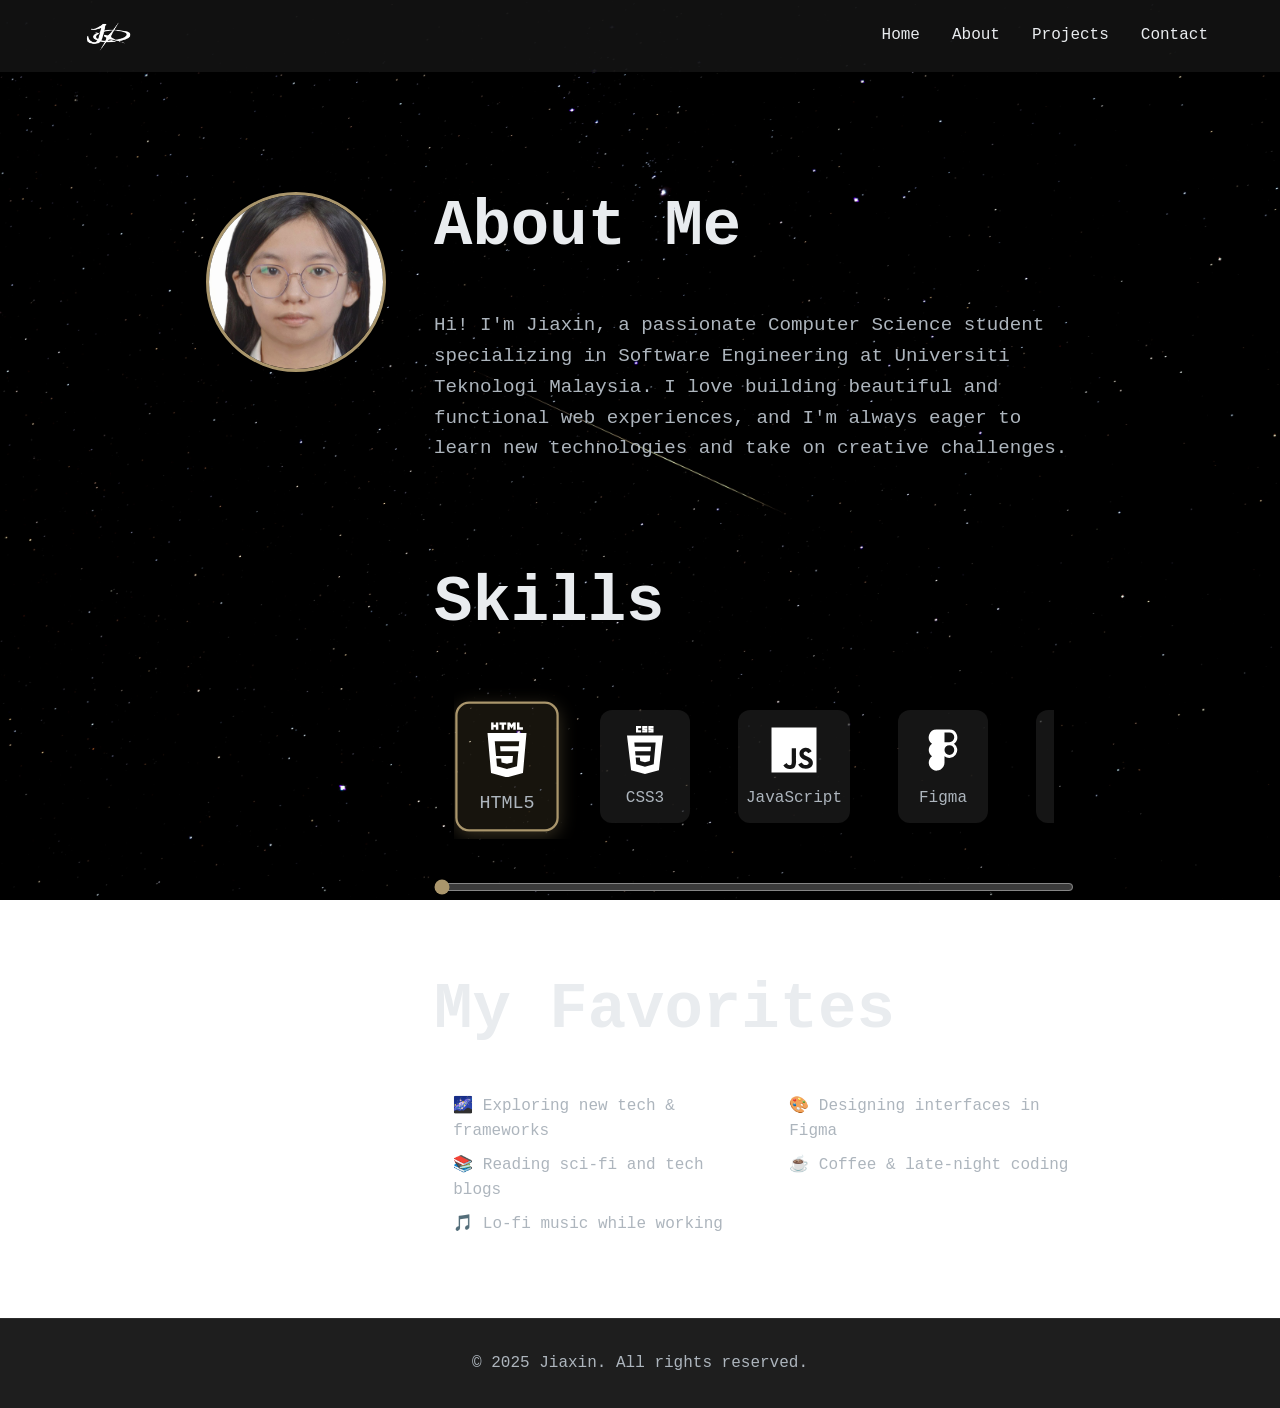
==== about.html @ 0b71a92a "first commit" ====
<!DOCTYPE html>
<html lang="en">
<head>
    <meta charset="UTF-8">
    <meta name="viewport" content="width=device-width, initial-scale=1.0">
    <title>About Me | Portfolio</title>
    <link rel="stylesheet" href="styles.css">
</head>
<body>
    <header class="header">
        <nav class="nav">
            <div class="logo">
                <a href="index.html#home">
                    <img src="images/logo.PNG" alt="Logo" class="logo-img">
                </a>
            </div>
            <button class="mobile-menu-toggle" aria-label="Toggle menu">
                <span></span>
                <span></span>
                <span></span>
            </button>
            <ul class="nav-links">
                <li><a href="index.html#home">Home</a></li>
                <li><a href="about.html" class="active">About</a></li>
                <li><a href="project.html">Projects</a></li>
                <li><a href="index.html#contact">Contact</a></li>
            </ul>
        </nav>
    </header>
    <main>
        <section class="about-section section fade-in">
            <div class="container about-container">
                <div class="about-profile">
                    <img src="images/profile.png" alt="Profile Picture" class="about-profile-img">
                </div>
                <div class="about-info">
                    <h2>About Me</h2>
                    <p class="about-intro">
                        Hi! I'm Jiaxin, a passionate Computer Science student specializing in Software Engineering at Universiti Teknologi Malaysia. I love building beautiful and functional web experiences, and I'm always eager to learn new technologies and take on creative challenges.
                    </p>
                    <h2>Skills</h2>
                    <div class="about-skills-scroll">
                        <div class="skill-item" id="skill-html"><img src="images/skill-logos/html5-01-svgrepo-com.svg" alt="HTML5"><span>HTML5</span></div>
                        <div class="skill-item" id="skill-css"><img src="images/skill-logos/css-fill-svgrepo-com.svg" alt="CSS3"><span>CSS3</span></div>
                        <div class="skill-item" id="skill-js"><img src="images/skill-logos/javascript-svgrepo-com.svg" alt="JavaScript"><span>JavaScript</span></div>
                        <div class="skill-item" id="skill-figma"><img src="images/skill-logos/figma-logo-fill-svgrepo-com.svg" alt="Figma"><span>Figma</span></div>
                        <div class="skill-item" id="skill-vue"><img src="images/skill-logos/logo-vue-svgrepo-com.svg" alt="Vue"><span>Vue</span></div>
                        <div class="skill-item" id="skill-cpp"><img src="images/skill-logos/c-plus-plus-svgrepo-com.svg" alt="c++"><span>C++</span></div>
                        <div class="skill-item" id="skill-java"><img src="images/skill-logos/java-svgrepo-com.svg" alt="Java"><span>Java</span></div>
                        <div class="skill-item" id="skill-python"><img src="images/skill-logos/python-127-svgrepo-com.svg" alt="Python"><span>Python</span></div>
                        <div class="skill-item" id="skill-mysql"><img src="images/skill-logos/mysql-svgrepo-com.svg" alt="MySQL"><span>MySQL</span></div>
                    </div>
                    <input type="range" min="0" max="8" value="0" class="skills-scroll-range" aria-label="Scroll skills">
                    <h2>My Favorites</h2>
                    <ul class="about-favorites">
                        <li>🌌 Exploring new tech &amp; frameworks</li>
                        <li>🎨 Designing interfaces in Figma</li>
                        <li>📚 Reading sci-fi and tech blogs</li>
                        <li>☕ Coffee &amp; late-night coding</li>
                        <li>🎵 Lo-fi music while working</li>
                    </ul>
                </div>
            </div>
        </section>
    </main>
    <footer class="footer">
        <div class="container">
            <p>&copy; 2025 Jiaxin. All rights reserved.</p>
        </div>
    </footer>
    <script src="script.js"></script>
    <script>
    
    const skills = document.querySelectorAll('.about-skills-scroll .skill-item');
    const skillsScroll = document.querySelector('.about-skills-scroll');
    const range = document.querySelector('.skills-scroll-range');

    function setActiveSkill(idx) {
        skills.forEach((item, i) => {
            item.classList.toggle('active', i === idx);
        });
        skills[idx].scrollIntoView({behavior: 'smooth', inline: 'center', block: 'nearest'});
        if (range && Number(range.value) !== idx) {
            range.value = idx;
        }
    }

    if (range && skills.length) {
        range.addEventListener('input', e => {
            setActiveSkill(Number(range.value));
        });
        setActiveSkill(Number(range.value));
        skills.forEach((item, i) => {
            item.addEventListener('click', () => {
                setActiveSkill(i);
            });
        });
    }
    </script>
</body>
</html>
---- styles.css ----
* {
    margin: 0;
    padding: 0;
    box-sizing: border-box;
    transition: background-color var(--transition-speed) ease,
                color var(--transition-speed) ease,
                border-color var(--transition-speed) ease,
                box-shadow var(--transition-speed) ease;
}

html {
    scroll-behavior: smooth;
}

body {
    font-family: 'Roboto Mono', monospace;
    line-height: 1.6;
    color: var(--text-color);
    background-image: url('images/background.jpg');
    background-size: cover; 
    background-repeat: no-repeat;
    background-attachment: fixed;
    background-position: center center;
    cursor: url('data:image/svg+xml;utf8,<svg xmlns="http://www.w3.org/2000/svg" width="48" height="48"><circle cx="24" cy="24" r="16" fill="white"/><filter id="shadow"><feDropShadow dx="0" dy="2" stdDeviation="2" flood-color="black" flood-opacity="0.5"/></filter></svg>') 24 24, auto;
}

:root {
    --primary-color: #aa966c;
    --text-color: #e9ecef;
    --text-color-secondary: #adb5bd;
    --background-color: #121212;
    --surface-color: #1e1e1e;
    --border-color: #2d2d2d;
    --hover-color: #2d2d2d;
    --card-background: #1e1e1e;
    --header-background: rgba(18, 18, 18, 0.95);
    --shadow-color: rgba(0, 0, 0, 0.3);
    
    --spacing-xs: 0.5rem;
    --spacing-sm: 1rem;
    --spacing-md: 2rem;
    --spacing-lg: 3rem;
    --transition-speed: 0.3s;
}

/* Header styles */
.header {
    position: fixed;
    top: 0;
    left: 0;
    width: 100%;
    background: var(--header-background);
    box-shadow: 0 2px 10px var(--shadow-color);
    z-index: 1000;
}

.nav {
    display: flex;
    justify-content: space-between;
    align-items: center;
    padding: var(--spacing-sm) var(--spacing-md);
    max-width: 1200px;
    margin: 0 auto;
}

.logo {
    display: flex;
    align-items: center;
}

.logo a {
    text-decoration: none;
    display: flex;
    align-items: center;
}

.logo-img {
    height: 40px;
    width: auto;
    object-fit: contain;
}

.nav-links {
    display: flex;
    align-items: center;
    gap: var(--spacing-md);
    list-style: none;
}

.nav-links a {
    color: var(--text-color);
    font-weight: 500;
    text-decoration: none;
    transition: color var(--transition-speed) ease;
    position: relative;
    padding: var(--spacing-xs) 0;
}

.nav-links a::after {
    content: '';
    position: absolute;
    bottom: 0;
    left: 0;
    width: 0;
    height: 2px;
    background-color: var(--primary-color);
    transition: width var(--transition-speed) ease;
}

.nav-links a:hover::after,
.nav-links a.active::after {
    width: 100%;
}

.nav-links a:hover,
.nav-links a.active {
    color: var(--primary-color);
}

.mobile-menu-toggle {
    display: none;
    background: none;
    border: none;
    cursor: pointer;
    padding: var(--spacing-xs);
}

.mobile-menu-toggle span {
    display: block;
    width: 25px;
    height: 3px;
    background-color: var(--text-color);
    margin: 5px 0;
    transition: all var(--transition-speed) ease;
}

.section {
    min-height: 100vh;
    padding: 6rem 2rem 2rem;
    display: flex;
    align-items: center;
    justify-content: center;
}

.container {
    max-width: 1200px;
    margin: 0 auto;
    width: 100%;
}

h1, h2, h3, h4, h5, h6 {
    color: var(--text-color);
}

p {
    color: var(--text-color-secondary);
    font-size: 1.5rem;
}

h1 {
    font-size: 5rem;
    margin-bottom: 1rem;
}

h2 {
    font-size: 4rem;
    margin-bottom: 2rem;
}

.subtitle {
    color: var(--text-color-secondary);
    font-size: 1.5rem;
}

/* ------------Projects section------------ */
.projects-grid {
    display: grid;
    grid-template-columns: repeat(auto-fit, minmax(300px, 1fr));
    gap: var(--spacing-md); 
    margin-top: var(--spacing-md);
}

.project-item {
    border-radius: 10px; 
    overflow: hidden;
    display: flex;
    flex-direction: column; 
    transition: transform 0.3s ease;
}

.project-item:hover {
    transform: none;
}

.project-link {
    text-decoration: none;
    color: inherit;
    display: flex;
    flex-direction: column;
    height: 100%; 
    transition: transform 0.3s ease, box-shadow 0.3s ease; 
    border-radius: 10px; 
}

.project-link:hover {
     transform: translateY(-5px);
     box-shadow: 0 8px 16px var(--shadow-color);
}


.project-image-card {
    width: 100%;
    height: 200px; 
    overflow: hidden;
    border-radius: 10px;
    background-color: var(--surface-color);
    box-shadow: 0 4px 6px var(--shadow-color);
    flex-shrink: 0; 
    position: relative;
    border: 1px solid var(--primary-color);
}

.project-image-card img {
    display: block;
    width: 100%;
    height: 100%;
    object-fit: cover; 
    transition: transform 0.3s ease, filter 0.3s ease;
}

.project-image-card::after {
    content: '';
    position: absolute;
    top: 0;
    left: 0;
    right: 0;
    bottom: 0;
    background-image: url('images/next.PNG'); 
    filter: brightness(0.8);
    background-size: 60px auto; 
    background-repeat: no-repeat;
    background-position: center center;
    background-color: rgba(0, 0, 0, 0.5); 
    opacity: 0;
    transition: opacity 0.3s ease; 
    pointer-events: none;
}


.project-link:hover .project-image-card img {
    transform: scale(1.05);
    filter: blur(5px); 
}

.project-link:hover .project-image-card::after {
    opacity: 1;
}

.project-text-content {
    flex-grow: 1; 
    display: flex;
    flex-direction: column;
    align-items: flex-start; 
}

.project-title {
    font-size: 1.2rem;
    margin-top: 0.5rem;
    margin-bottom: 0.5rem;
    color: var(--text-color); 
}

.project-tags {
    display: flex;
    flex-wrap: wrap;
    gap: 0.5rem;
    margin-top: auto; 
}

.project-tag {
    color: var(--text-color-secondary);
    padding: 0 0.6rem 0 0;
    font-size: 0.9rem;
}

/* ------------Contact section------------ */
.contact-content {
    text-align: center;
}

.contact-button {
    display: inline-block;
    padding: 1rem 2rem;
    background: var(--primary-color);
    color: var(--text-color);
    text-decoration: none;
    border-radius: 5px;
    margin-top: 1rem;
    transition: background 0.3s ease;
}

.contact-button:hover {
    background: var(--hover-color);
    border: 1px solid var(--primary-color);
}

/* ------------Footer section------------ */
.footer {
    background: var(--surface-color);
    color: var(--text-color-secondary);
    padding: 2rem;
    text-align: center;
    border-top: 1px solid var(--border-color);
}

.footer p {
    font-size: 1rem;
}

.fade-in {
    opacity: 0;
    transform: translateY(20px);
    transition: opacity 0.6s ease, transform 0.6s ease;
}

.fade-in.visible {
    opacity: 1;
    transform: translateY(0);
}

.nav-links a:hover {
    color: var(--primary-color);
}

::-webkit-scrollbar {
    width: 10px;
}

::-webkit-scrollbar-track {
    background: var(--background-color);
}

::-webkit-scrollbar-thumb {
    background: var(--surface-color);
    border-radius: 5px;
}

::-webkit-scrollbar-thumb:hover {
    background: var(--border-color);
}

/* ------------Project Detail Page------------ */
.project-detail-page {
    padding-top: 80px; 
}

.project-detail-container {
    max-width: 1000px;
    margin: 8rem auto 4rem auto;
    padding: 0 2rem;
    opacity: 0; 
    transform: translateY(20px);
    transition: opacity 0.6s ease, transform 0.6s ease;
}

.project-detail-container.visible {
     opacity: 1;
    transform: translateY(0);
}

.project-detail-title {
    font-size: 3rem;
    margin-bottom: 2rem;
    color: var(--text-color);
    text-align: center;
}

.project-main-layout {
    display: flex;
    flex-direction: column; 
    gap: var(--spacing-lg); 
}

.project-left-column {
    flex: 1; 
    display: flex;
    flex-direction: column;
    gap: var(--spacing-md);
}

.project-right-column {
    flex: 1; 
    display: flex;
    justify-content: center;
    align-items: flex-start; 
}

.project-detail-meta {
    display: flex;
    flex-direction: column; 
    gap: var(--spacing-md);
    margin-bottom: 0; 
    color: var(--text-color-secondary);
}

.project-description {
    flex: 1; 
}

.project-details {
    flex: 1; 
}

.project-detail-description p {
    font-size: 1.1rem;
    line-height: 1.8;
    color: var(--text-color-secondary);
}

.project-detail-meta h3 {
    font-size: 1.5rem;
    margin-bottom: var(--spacing-sm);
    color: var(--primary-color);
}


.project-detail-image {
    width: 100%;
    max-width: 500px;
    height: auto; 
    object-fit: contain;
    border-radius: 8px;
    box-shadow: 0 4px 15px rgba(0, 0, 0, 0.2);
    margin-bottom: 0;
}

.project-detail-tags {
    display: flex;
    flex-wrap: wrap;
    gap: 0.5rem;
    margin-bottom: 1rem;
}

.project-detail-tags .project-tag {
     background-color: var(--surface-color);
    color: var(--text-color-secondary);
    padding: 0.4rem 0.8rem;
    border-radius: 4px;
    font-size: 1rem;
    border: 1px solid var(--border-color);
}

.project-detail-actions {
    display: flex;
    gap: 1rem;
    margin-top: 1rem; 
    justify-content: center;
}

.project-detail-button {
    display: inline-block;
    padding: 0.8rem 1.5rem;
    background-color: var(--primary-color);
    color: var(--background-color);
    text-decoration: none;
    border-radius: 5px;
    transition: background-color 0.3s ease, transform 0.2s ease;
    font-size: 1rem;
    text-align: center;
    min-width: 120px;
}

.project-detail-button:hover {
    transform: translateY(-2px);
}

.primary-button {
    background: var(--primary-color);
    color: var(--background-color);
    border: 1px solid var(--primary-color);
}

.primary-button:hover {
    background: var(--hover-color);
    border: 1px solid var(--primary-color);
}

.secondary-button {
    background: none;
    color: var(--primary-color);
    border: 1px solid var(--primary-color);
}

.secondary-button:hover {
    background: var(--primary-color);
    color: var(--background-color);
}


/*Desktop view*/
@media screen and (min-width: 769px) {
    .projects-grid {
        display: grid;
        grid-template-columns: repeat(2, 1fr);
        gap: var(--spacing-md);
        margin-top: var(--spacing-md);
    }
    .project-image-card {
        height: 350px;
    }

    .project-main-layout {
        flex-direction: row; 
        align-items: flex-start;
    }

    .project-left-column {
        flex: 1; 
        display: flex;
        flex-direction: column;
        gap: var(--spacing-md);
        padding-right: var(--spacing-lg);
        order: 1; 
    }

    .project-right-column {
        flex: 1; 
        display: flex;
        justify-content: center;
        align-items: flex-start;
         padding-left: var(--spacing-lg); 
         order: 2; 
    }

     .project-detail-meta {
        flex-direction: row;
        gap: var(--spacing-lg);
     }
}

.project-link {
    text-decoration: none;
    color: inherit;
    display: flex;
    flex-direction: column;
    height: 100%; 
}

.back-button {
     background-color: var(--surface-color);
     color: var(--text-color);
     border: 1px solid var(--text-color-secondary);
}


.see-all-projects-button {
    text-align: center;
    margin-top: var(--spacing-lg); 
}

.see-all-projects-button a {
    color: var(--text-color);
}

.btn {
    display: inline-block;
    padding: 1rem 2rem; 
    text-decoration: none; 
    border-radius: 5px;
    transition: background 0.3s ease, color 0.3s ease, border-color 0.3s ease, transform 0.2s ease; 
    font-weight: 500; 
    font-size: 1rem; 
    text-align: center;
    min-width: 120px; 
    cursor: pointer;
}

.primary-button {
    background: var(--primary-color);
    color: var(--background-color);
    border: 1px solid var(--primary-color);
}

.primary-button:hover {
    background: var(--hover-color);
    border-color: var(--primary-color);
    transform: translateY(-2px);
}

.secondary-button {
    background: var(--surface-color); 
    color: var(--text-color); 
    border: 1px solid var(--text-color-secondary);
}

.secondary-button:hover {
    background-color: var(--border-color); 
    color: var(--text-color); 
    border-color: var(--border-color);
    transform: translateY(-2px); 
}

.learn-more-link {
    color: var(--primary-color);
    text-decoration: none;
    font-size: 1.3rem;
    font-weight: 500;
    display: inline-block;
    margin-top: 1.5rem;
    transition: color 0.2s;
}
.learn-more-link:hover {
    text-decoration: none;
    color: #ddc183;
}

/* About Page Layout */
.about-container {
    display: flex;
    flex-direction: row;
    align-items: flex-start;
    gap: 3rem;
    max-width: 900px;
    margin: 0 auto;
    padding: 3rem 1rem;
}

.about-profile {
    flex: 0 0 180px;
    display: flex;
    justify-content: center;
    align-items: flex-start;
    padding-top: 3rem;
}

.about-profile-img {
    width: 180px;
    height: 180px;
    object-fit: cover;
    border-radius: 50%;
    box-shadow: 0 4px 16px rgba(0,0,0,0.2);
    border: 3px solid var(--primary-color);
}

.about-info {
    flex: 1;
    display: flex;
    flex-direction: column;
    gap: 2rem;
}

.about-intro {
    font-size: 1.2rem;
    color: var(--text-color-secondary);
    margin-bottom: 1.5rem;
}

.about-skills, .about-favorites {
    list-style: none;
    padding: 0;
    margin: 0;
    display: grid;
    grid-template-columns: 1fr 1fr;
    gap: 0.5rem 2rem;
}

.about-skills li, .about-favorites li {
    font-size: 1rem;
    color: var(--text-color-secondary);
    padding-left: 1.2em;
    position: relative;
}

.about-skills li::before {
    content: '•';
    color: var(--primary-color);
    position: absolute;
    left: 0;
}

.about-info h2 {
    margin: 2rem auto 0 0;
}


/* ------------About Page------------ */

.about-skills-scroll {
    display: flex;
    flex-direction: row;
    gap: 2rem;
    overflow-x: auto;
    padding: 1rem 0 0.5rem 0;
    scroll-behavior: smooth;
    scrollbar-width: none;
    -ms-overflow-style: none;
    max-width: 600px;
    margin: 0 auto;
    overflow-x: hidden;
    justify-content: flex-start;
}

@media screen and (max-width: 768px) {
    .about-skills-scroll {
        max-width: 100%;
        overflow-x: auto;
        margin: 0;
    }
}

.skill-item {
    display: flex;
    flex-direction: column;
    align-items: center;
    min-width: 90px;
    max-width: 120px;
    flex: 0 0 auto;
    background: rgba(30,30,30,0.7);
    border-radius: 12px;
    box-shadow: 0 2px 8px rgba(0,0,0,0.15);
    padding: 1rem 0.5rem 0.5rem 0.5rem;
    transition: transform 0.2s;
    margin: 0.5rem;
}
.skill-item img {
    width: 48px;
    height: 48px;
    object-fit: contain;
    margin-bottom: 0.5rem;
}
.skill-item span {
    color: var(--text-color-secondary);
    font-size: 1rem;
    margin-top: 0.2rem;
    text-align: center;
}
.skill-item:hover {
    transform: scale(1.08);
    background: rgba(221,193,131,0.12);
}

.skills-scroll-range {
    width: 100%;
    margin-top: 0.5rem;
    accent-color: var(--primary-color);
    background: none;
}

.about-skills-scroll::-webkit-scrollbar {
    height: 6px;
}
.about-skills-scroll::-webkit-scrollbar-thumb {
    background: var(--primary-color);
    border-radius: 3px;
}

.about-skills-scroll img {
    filter: invert();
}

.skill-item.active {
    transform: scale(1.15);
    border: 2px solid var(--primary-color);
    box-shadow: 0 4px 16px rgba(221,193,131,0.25);
    background: rgba(221,193,131,0.10);
    z-index: 1;
}

/* mobile view */
@media screen and (max-width: 768px) {
    .mobile-menu-toggle {
        display: block;
    }

    .nav-links {
        position: fixed;
        top: 70px;
        left: 0;
        width: 100%;
        background: var(--surface-color);
        flex-direction: column;
        padding: var(--spacing-md);
        gap: var(--spacing-md);
        transform: translateY(-100%);
        opacity: 0;
        visibility: hidden;
        transition: all var(--transition-speed) ease;
        box-shadow: 0 4px 6px var(--shadow-color);
    }

    .nav-links.active {
        transform: translateY(0);
        opacity: 1;
        visibility: visible;
    }

    .mobile-menu-toggle.active span:nth-child(1) {
        transform: rotate(45deg) translate(5px, 5px);
    }

    .mobile-menu-toggle.active span:nth-child(2) {
        opacity: 0;
    }

    .mobile-menu-toggle.active span:nth-child(3) {
        transform: rotate(-45deg) translate(7px, -6px);
    }

    .logo-img {
        height: 32px;
    }

    #home h1 {
        font-size: 2.5rem;
    }

    p {
        font-size: 1.2rem;
    }

    h2 {
        font-size: 2.5rem;
    }

    .project-detail-page {
        padding-top: 70px;
    }
    .project-detail-container {
        margin-top: 6rem;
        padding: 0 1rem;
    }

    .project-detail-title {
        font-size: 2rem;
    }

    .project-detail-meta {
         flex-direction: column; 
        gap: 1rem;
     }

     .project-detail-description p {
         font-size: 1rem;
     }

     .project-detail-image {
         max-height: 300px;
     }

     .project-main-layout {
         flex-direction: column;
         gap: var(--spacing-lg);
     }

     .project-left-column {
         order: 2;
         gap: var(--spacing-md);
     }

     .project-right-column {
         order: 1;
     }

     .project-detail-actions {
         flex-direction: row;
         gap: 0.8rem;
         justify-content: center;
         flex-wrap: wrap; 
     }

     .project-detail-button {
         padding: 0.6rem 1.2rem;
         font-size: 0.8rem;
         width: auto;
         flex-grow: 1;
         flex-basis: 120px;
         min-width: 100px;
     }
     .project-detail-actions .project-detail-button {
         width: 100%;
         min-width: auto;
     }

    .about-container {
        flex-direction: column;
        align-items: center;
        gap: 2rem;
        padding: 2rem 0.5rem;
    }
    .about-profile {
        justify-content: center;
        align-items: center;
        margin-bottom: 1rem;
    }
    .about-profile-img {
        width: 160px;
        height: 160px;
    }
    .about-info {
        width: 100%;
        gap: 1.2rem;
    }
    .about-skills, .about-favorites {
        grid-template-columns: 1fr;
        gap: 0.5rem 0;
    }

    .learn-more-link {
        font-size: 1rem;
    }

    .about-skills-scroll {
        gap: 1rem;
        padding: 0.5rem 0 0.2rem 0;
    }
    .skill-item {
        margin: 0.5rem;
        min-width: 70px;
        max-width: 90px;
        padding: 0.7rem 0.2rem 0.3rem 0.2rem;
    }
    .skill-item img {
        width: 36px;
        height: 36px;
    }
    .skill-item span {
        font-size: 0.9rem;
    }
}
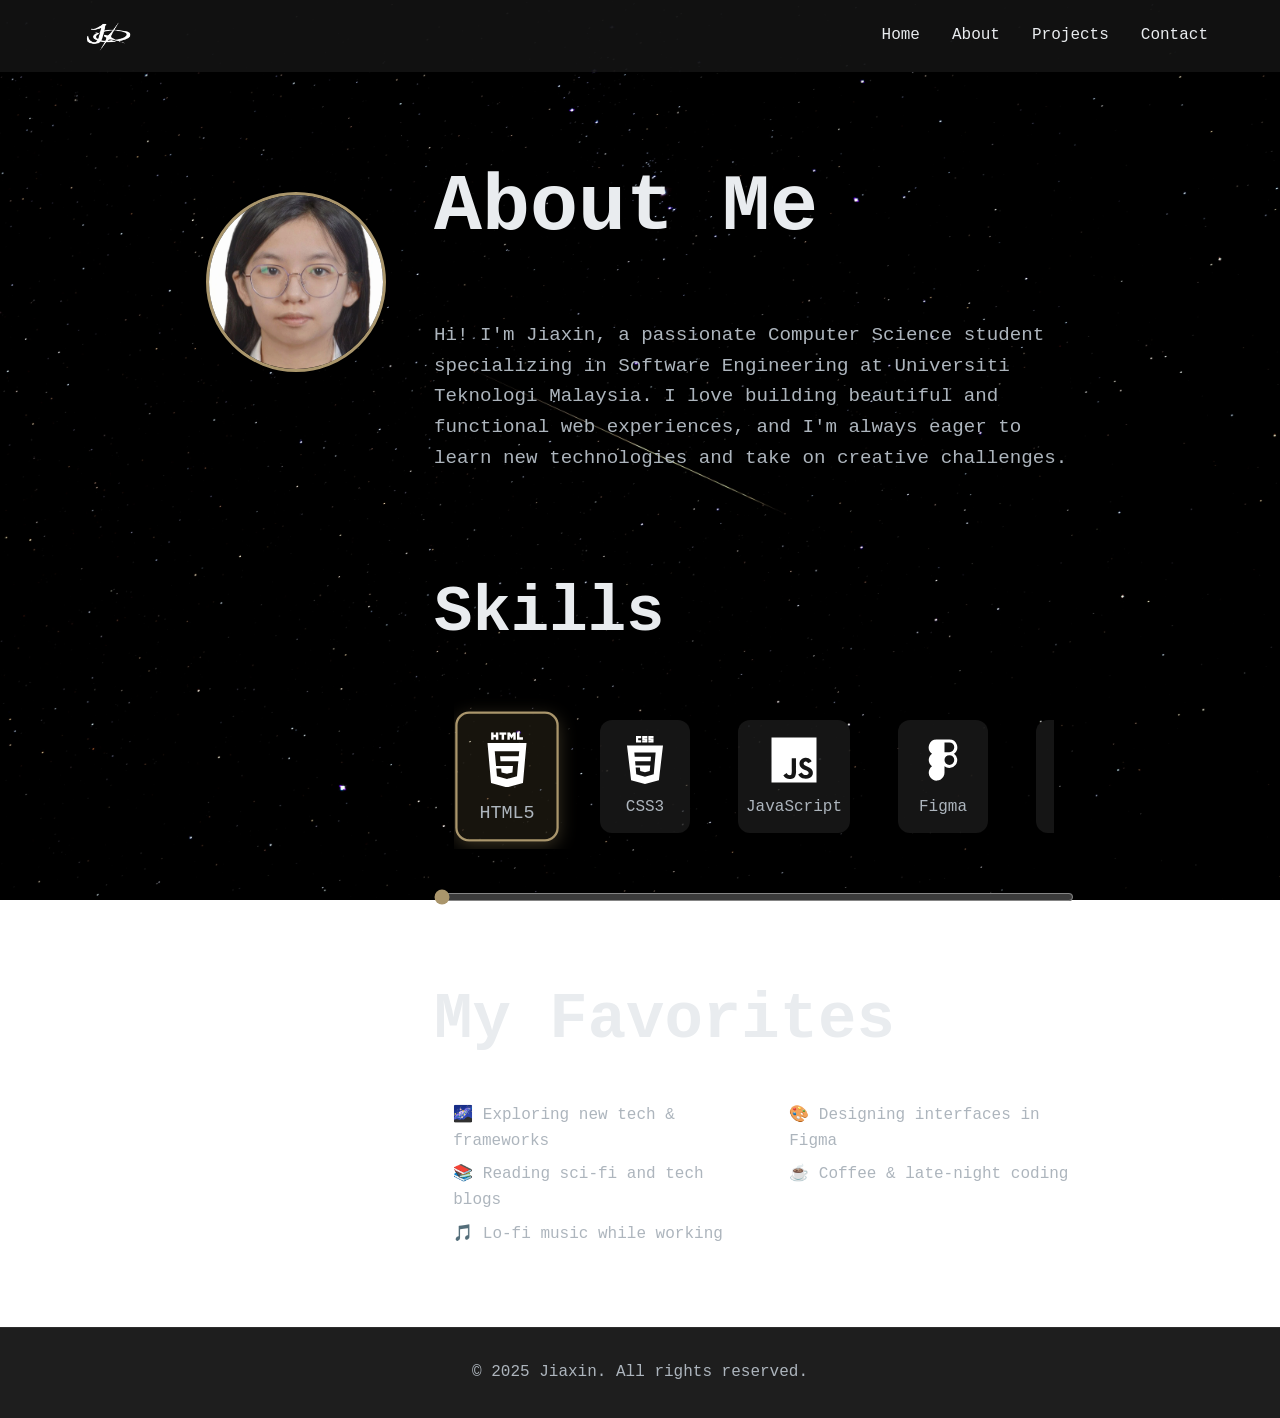
==== commit a5568a7a: "change image type" ====
--- a/about.html
+++ b/about.html
@@ -3,15 +3,22 @@
 <head>
     <meta charset="UTF-8">
     <meta name="viewport" content="width=device-width, initial-scale=1.0">
-    <title>About Me | Portfolio</title>
+    <title>About Jiaxin | Portfolio, Skills, and Favorites</title>
+    <meta name="description" content="Learn more about Jiaxin, a passionate Computer Science student specializing in Software Engineering at Universiti Teknologi Malaysia. Discover skills, favorite tools, and more.">
+    <meta name="keywords" content="Jiaxin, Portfolio, Software Engineering, Web Development, Skills, Figma, JavaScript, HTML, CSS, UTM, Computer Science">
+    <meta property="og:title" content="About Jiaxin | Portfolio, Skills, and Favorites">
+    <meta property="og:description" content="Learn more about Jiaxin, a passionate Computer Science student specializing in Software Engineering at Universiti Teknologi Malaysia. Discover skills, favorite tools, and more.">
+    <meta property="og:type" content="website">
+    <meta property="og:image" content="images/profile.webp">
+    <meta property="og:url" content="https://your-portfolio-url.com/about.html">
     <link rel="stylesheet" href="styles.css">
 </head>
 <body>
     <header class="header">
-        <nav class="nav">
+        <nav class="nav" aria-label="Main Navigation">
             <div class="logo">
                 <a href="index.html#home">
-                    <img src="images/logo.PNG" alt="Logo" class="logo-img">
+                    <img src="images/logo.webp" alt="Jiaxin Portfolio Logo" class="logo-img">
                 </a>
             </div>
             <button class="mobile-menu-toggle" aria-label="Toggle menu">
@@ -31,24 +38,24 @@
         <section class="about-section section fade-in">
             <div class="container about-container">
                 <div class="about-profile">
-                    <img src="images/profile.png" alt="Profile Picture" class="about-profile-img">
+                    <img src="images/profile.webp" alt="Jiaxin profile picture" class="about-profile-img">
                 </div>
                 <div class="about-info">
-                    <h2>About Me</h2>
+                    <h1>About Me</h1>
                     <p class="about-intro">
                         Hi! I'm Jiaxin, a passionate Computer Science student specializing in Software Engineering at Universiti Teknologi Malaysia. I love building beautiful and functional web experiences, and I'm always eager to learn new technologies and take on creative challenges.
                     </p>
                     <h2>Skills</h2>
                     <div class="about-skills-scroll">
-                        <div class="skill-item" id="skill-html"><img src="images/skill-logos/html5-01-svgrepo-com.svg" alt="HTML5"><span>HTML5</span></div>
-                        <div class="skill-item" id="skill-css"><img src="images/skill-logos/css-fill-svgrepo-com.svg" alt="CSS3"><span>CSS3</span></div>
-                        <div class="skill-item" id="skill-js"><img src="images/skill-logos/javascript-svgrepo-com.svg" alt="JavaScript"><span>JavaScript</span></div>
-                        <div class="skill-item" id="skill-figma"><img src="images/skill-logos/figma-logo-fill-svgrepo-com.svg" alt="Figma"><span>Figma</span></div>
-                        <div class="skill-item" id="skill-vue"><img src="images/skill-logos/logo-vue-svgrepo-com.svg" alt="Vue"><span>Vue</span></div>
-                        <div class="skill-item" id="skill-cpp"><img src="images/skill-logos/c-plus-plus-svgrepo-com.svg" alt="c++"><span>C++</span></div>
-                        <div class="skill-item" id="skill-java"><img src="images/skill-logos/java-svgrepo-com.svg" alt="Java"><span>Java</span></div>
-                        <div class="skill-item" id="skill-python"><img src="images/skill-logos/python-127-svgrepo-com.svg" alt="Python"><span>Python</span></div>
-                        <div class="skill-item" id="skill-mysql"><img src="images/skill-logos/mysql-svgrepo-com.svg" alt="MySQL"><span>MySQL</span></div>
+                        <div class="skill-item" id="skill-html"><img src="images/skill-logos/html5-01-svgrepo-com.svg" alt="HTML5 logo"><span>HTML5</span></div>
+                        <div class="skill-item" id="skill-css"><img src="images/skill-logos/css-fill-svgrepo-com.svg" alt="CSS3 logo"><span>CSS3</span></div>
+                        <div class="skill-item" id="skill-js"><img src="images/skill-logos/javascript-svgrepo-com.svg" alt="JavaScript logo"><span>JavaScript</span></div>
+                        <div class="skill-item" id="skill-figma"><img src="images/skill-logos/figma-logo-fill-svgrepo-com.svg" alt="Figma logo"><span>Figma</span></div>
+                        <div class="skill-item" id="skill-vue"><img src="images/skill-logos/logo-vue-svgrepo-com.svg" alt="Vue logo"><span>Vue</span></div>
+                        <div class="skill-item" id="skill-cpp"><img src="images/skill-logos/c-plus-plus-svgrepo-com.svg" alt="C++ logo"><span>C++</span></div>
+                        <div class="skill-item" id="skill-java"><img src="images/skill-logos/java-svgrepo-com.svg" alt="Java logo"><span>Java</span></div>
+                        <div class="skill-item" id="skill-python"><img src="images/skill-logos/python-127-svgrepo-com.svg" alt="Python logo"><span>Python</span></div>
+                        <div class="skill-item" id="skill-mysql"><img src="images/skill-logos/mysql-svgrepo-com.svg" alt="MySQL logo"><span>MySQL</span></div>
                     </div>
                     <input type="range" min="0" max="8" value="0" class="skills-scroll-range" aria-label="Scroll skills">
                     <h2>My Favorites</h2>
@@ -70,11 +77,9 @@
     </footer>
     <script src="script.js"></script>
     <script>
-    
     const skills = document.querySelectorAll('.about-skills-scroll .skill-item');
     const skillsScroll = document.querySelector('.about-skills-scroll');
     const range = document.querySelector('.skills-scroll-range');
-
     function setActiveSkill(idx) {
         skills.forEach((item, i) => {
             item.classList.toggle('active', i === idx);
@@ -84,7 +89,6 @@
             range.value = idx;
         }
     }
-
     if (range && skills.length) {
         range.addEventListener('input', e => {
             setActiveSkill(Number(range.value));
--- a/styles.css
+++ b/styles.css
@@ -16,7 +16,7 @@
     font-family: 'Roboto Mono', monospace;
     line-height: 1.6;
     color: var(--text-color);
-    background-image: url('images/background.jpg');
+    background-image: url('images/background.webp');
     background-size: cover; 
     background-repeat: no-repeat;
     background-attachment: fixed;
@@ -235,7 +235,7 @@
     left: 0;
     right: 0;
     bottom: 0;
-    background-image: url('images/next.PNG'); 
+    background-image: url('images/next.webp'); 
     filter: brightness(0.8);
     background-size: 60px auto; 
     background-repeat: no-repeat;
@@ -818,6 +818,10 @@
         font-size: 1.2rem;
     }
 
+    h1 {
+        font-size: 3rem;
+    }
+
     h2 {
         font-size: 2.5rem;
     }
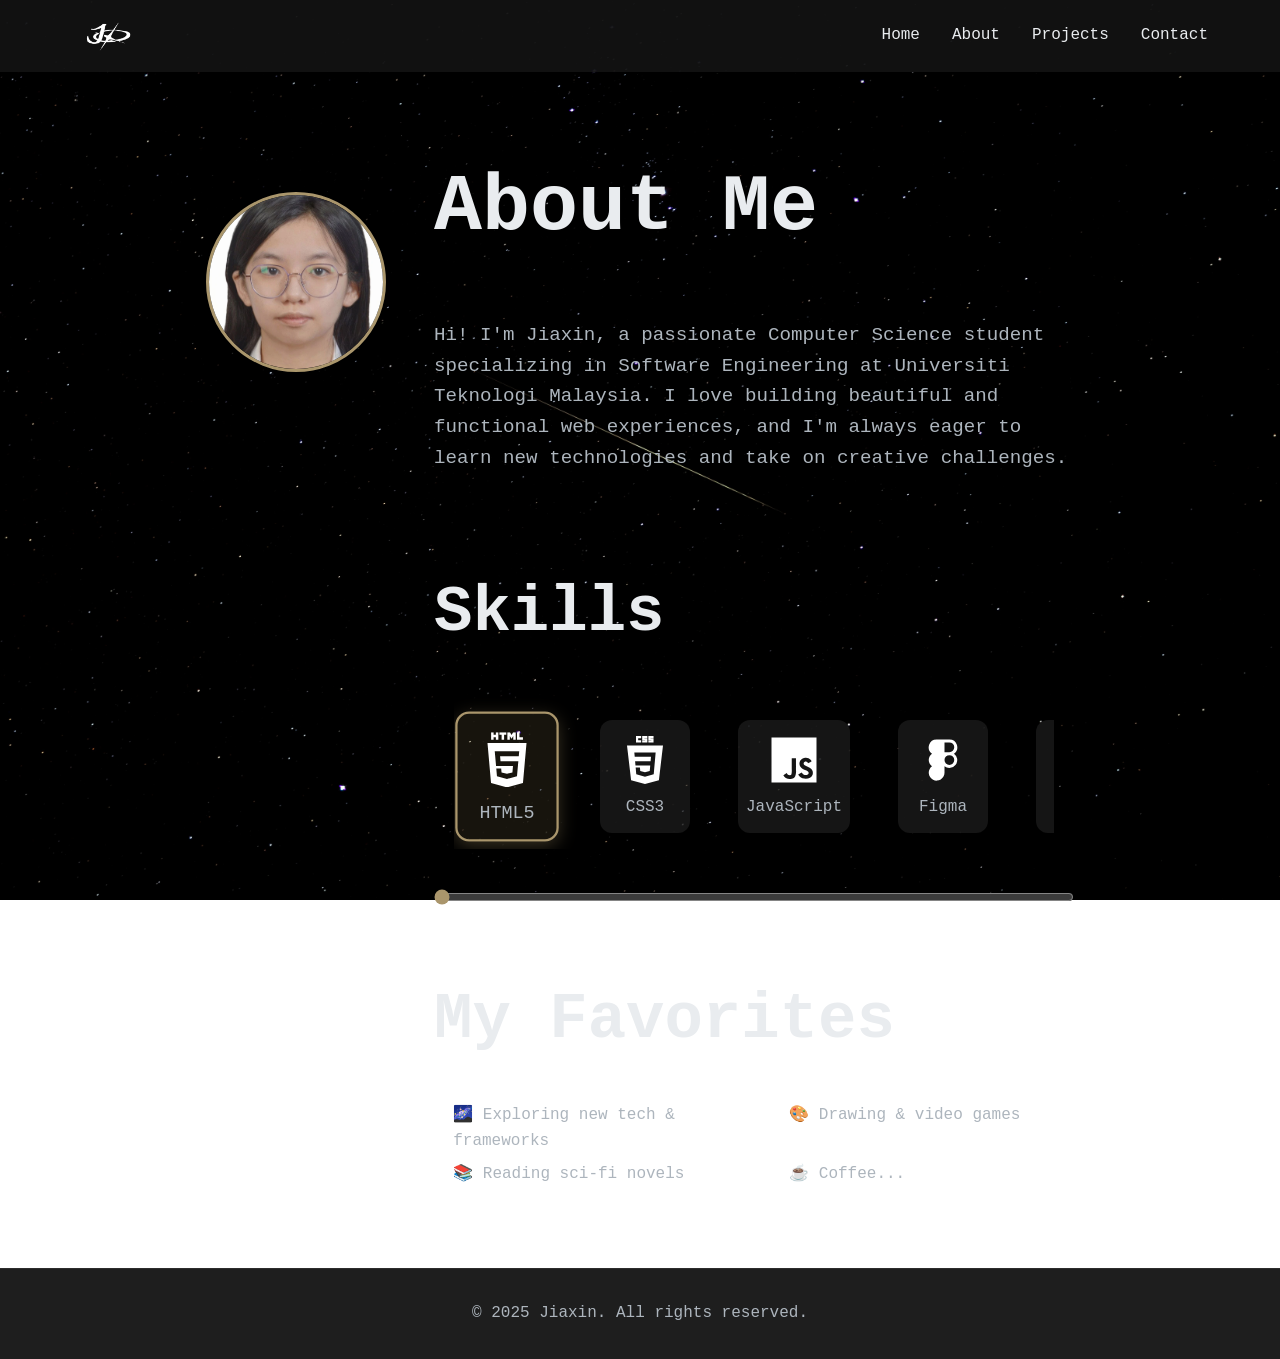
==== commit 13d448d2: "adjust image scale" ====
--- a/about.html
+++ b/about.html
@@ -61,10 +61,9 @@
                     <h2>My Favorites</h2>
                     <ul class="about-favorites">
                         <li>🌌 Exploring new tech &amp; frameworks</li>
-                        <li>🎨 Designing interfaces in Figma</li>
-                        <li>📚 Reading sci-fi and tech blogs</li>
-                        <li>☕ Coffee &amp; late-night coding</li>
-                        <li>🎵 Lo-fi music while working</li>
+                        <li>🎨 Drawing &amp; video games</li>
+                        <li>📚 Reading sci-fi novels</li>
+                        <li>☕ Coffee...</li>
                     </ul>
                 </div>
             </div>
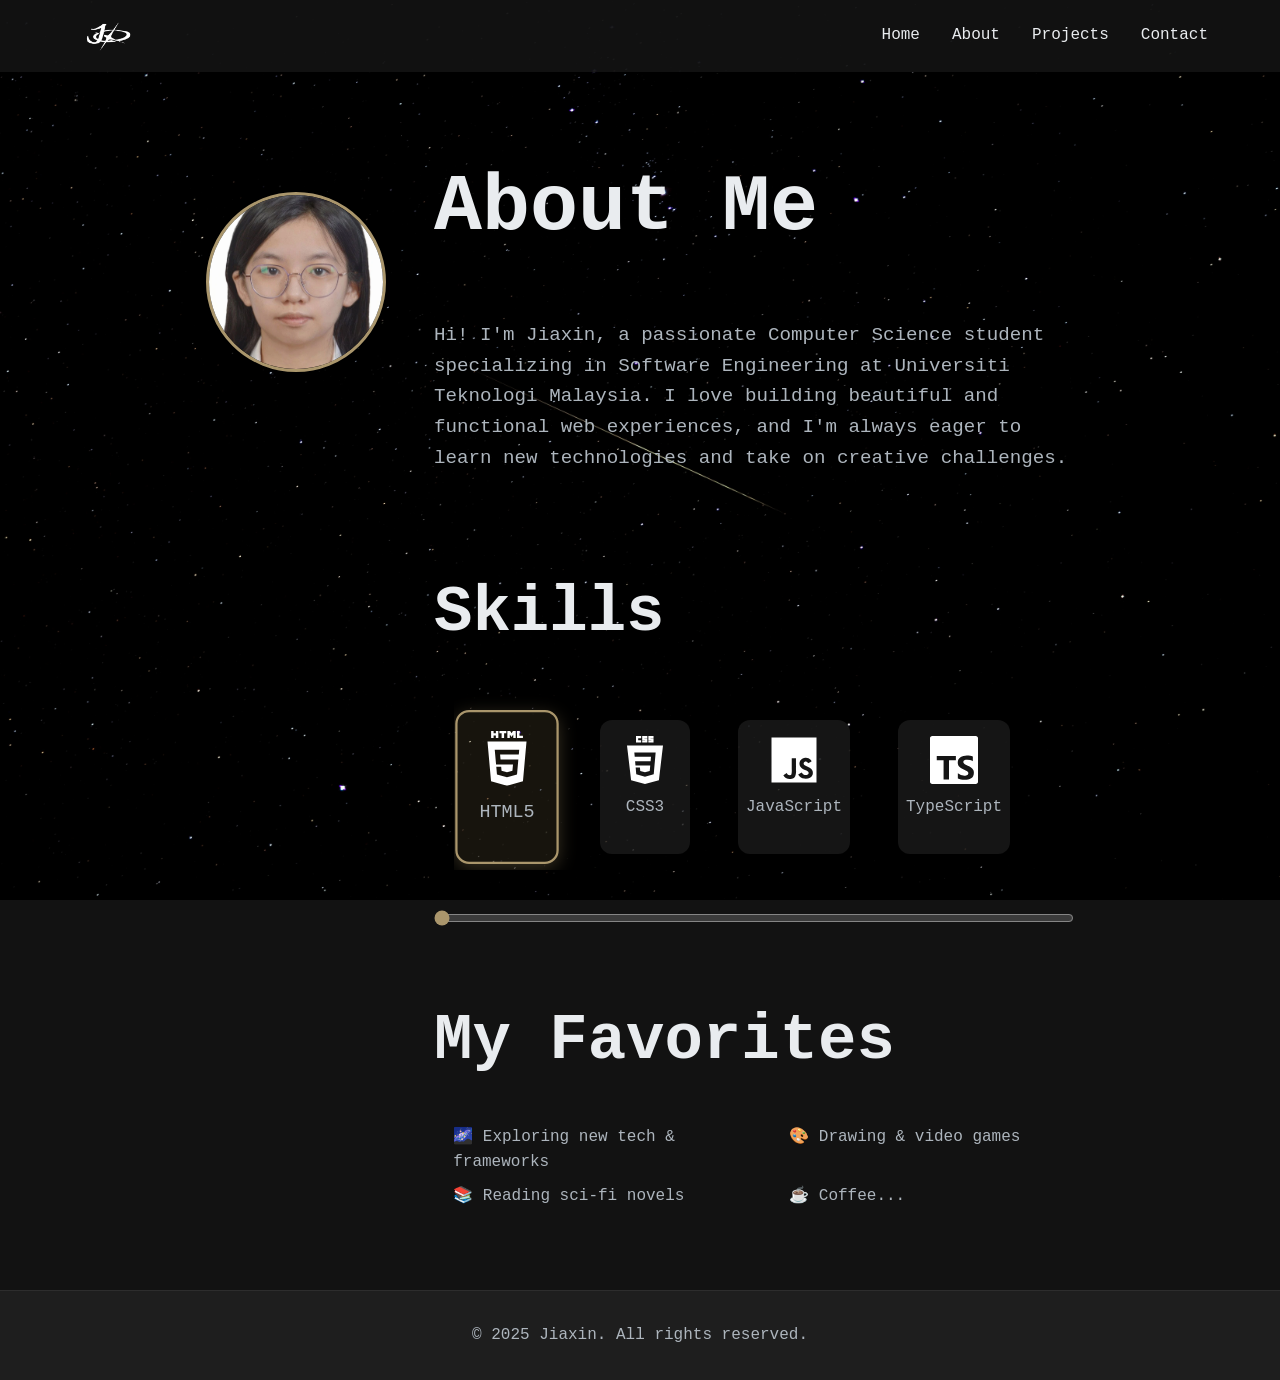
==== commit 01ad7409: "update the projects" ====
--- a/about.html
+++ b/about.html
@@ -5,12 +5,6 @@
     <meta name="viewport" content="width=device-width, initial-scale=1.0">
     <title>About Jiaxin | Portfolio, Skills, and Favorites</title>
     <meta name="description" content="Learn more about Jiaxin, a passionate Computer Science student specializing in Software Engineering at Universiti Teknologi Malaysia. Discover skills, favorite tools, and more.">
-    <meta name="keywords" content="Jiaxin, Portfolio, Software Engineering, Web Development, Skills, Figma, JavaScript, HTML, CSS, UTM, Computer Science">
-    <meta property="og:title" content="About Jiaxin | Portfolio, Skills, and Favorites">
-    <meta property="og:description" content="Learn more about Jiaxin, a passionate Computer Science student specializing in Software Engineering at Universiti Teknologi Malaysia. Discover skills, favorite tools, and more.">
-    <meta property="og:type" content="website">
-    <meta property="og:image" content="images/profile.webp">
-    <meta property="og:url" content="https://your-portfolio-url.com/about.html">
     <link rel="stylesheet" href="styles.css">
 </head>
 <body>
@@ -50,14 +44,19 @@
                         <div class="skill-item" id="skill-html"><img src="images/skill-logos/html5-01-svgrepo-com.svg" alt="HTML5 logo"><span>HTML5</span></div>
                         <div class="skill-item" id="skill-css"><img src="images/skill-logos/css-fill-svgrepo-com.svg" alt="CSS3 logo"><span>CSS3</span></div>
                         <div class="skill-item" id="skill-js"><img src="images/skill-logos/javascript-svgrepo-com.svg" alt="JavaScript logo"><span>JavaScript</span></div>
+                        <div class="skill-item" id="skill-typescript"><img src="images/skill-logos/typescript.svg" alt="TypeScript logo"><span>TypeScript</span></div>
+                        <div class="skill-item" id="skill-react-native"><img src="images/skill-logos/react-native.svg" alt="React Native logo"><span>React Native</span></div>
+                        <div class="skill-item" id="skill-vue"><img src="images/skill-logos/logo-vue-svgrepo-com.svg" alt="Vue logo"><span>Vue</span></div>
                         <div class="skill-item" id="skill-figma"><img src="images/skill-logos/figma-logo-fill-svgrepo-com.svg" alt="Figma logo"><span>Figma</span></div>
-                        <div class="skill-item" id="skill-vue"><img src="images/skill-logos/logo-vue-svgrepo-com.svg" alt="Vue logo"><span>Vue</span></div>
                         <div class="skill-item" id="skill-cpp"><img src="images/skill-logos/c-plus-plus-svgrepo-com.svg" alt="C++ logo"><span>C++</span></div>
                         <div class="skill-item" id="skill-java"><img src="images/skill-logos/java-svgrepo-com.svg" alt="Java logo"><span>Java</span></div>
+                        <div class="skill-item" id="skill-springboot"><img src="images/skill-logos/springboot.svg" alt="Spring Boot logo"><span>Spring Boot</span></div>
                         <div class="skill-item" id="skill-python"><img src="images/skill-logos/python-127-svgrepo-com.svg" alt="Python logo"><span>Python</span></div>
                         <div class="skill-item" id="skill-mysql"><img src="images/skill-logos/mysql-svgrepo-com.svg" alt="MySQL logo"><span>MySQL</span></div>
+                        <div class="skill-item" id="skill-git"><img src="images/skill-logos/git.svg" alt="Git logo"><span>Git</span></div>
+                        <div class="skill-item" id="skill-github"><img src="images/skill-logos/github.svg" alt="GitHub logo"><span>GitHub</span></div>
                     </div>
-                    <input type="range" min="0" max="8" value="0" class="skills-scroll-range" aria-label="Scroll skills">
+                    <input type="range" min="0" max="13" value="0" class="skills-scroll-range" aria-label="Scroll skills">
                     <h2>My Favorites</h2>
                     <ul class="about-favorites">
                         <li>🌌 Exploring new tech &amp; frameworks</li>
@@ -76,29 +75,58 @@
     </footer>
     <script src="script.js"></script>
     <script>
-    const skills = document.querySelectorAll('.about-skills-scroll .skill-item');
-    const skillsScroll = document.querySelector('.about-skills-scroll');
+    const skillsContainer = document.querySelector('.about-skills-scroll');
     const range = document.querySelector('.skills-scroll-range');
-    function setActiveSkill(idx) {
-        skills.forEach((item, i) => {
-            item.classList.toggle('active', i === idx);
-        });
-        skills[idx].scrollIntoView({behavior: 'smooth', inline: 'center', block: 'nearest'});
-        if (range && Number(range.value) !== idx) {
-            range.value = idx;
+    
+    function updateSkillsList() {
+        const skills = document.querySelectorAll('.about-skills-scroll .skill-item');
+        
+        function setActiveSkill(idx) {
+            skills.forEach((item, i) => {
+                item.classList.toggle('active', i === idx);
+            });
+            skills[idx].scrollIntoView({behavior: 'smooth', inline: 'center', block: 'nearest'});
+            if (range && Number(range.value) !== idx) {
+                range.value = idx;
+            }
+        }
+        
+        if (range && skills.length) {
+            range.addEventListener('input', e => {
+                setActiveSkill(Number(range.value));
+            });
+            
+            // Mouse wheel scroll logic
+            let scrollAccumulator = 0;
+            const scrollThreshold = 150; // Higher value = slower scrolling
+            
+            skillsContainer.addEventListener('wheel', (e) => {
+                e.preventDefault();
+                scrollAccumulator += e.deltaY;
+                
+                if (Math.abs(scrollAccumulator) >= scrollThreshold) {
+                    const direction = scrollAccumulator > 0 ? 1 : -1;
+                    let nextIdx = Number(range.value) + direction;
+                    
+                    if (nextIdx >= 0 && nextIdx < skills.length) {
+                        setActiveSkill(nextIdx);
+                    }
+                    scrollAccumulator = 0;
+                }
+            }, { passive: false });
+
+            // Initialize
+            setActiveSkill(Number(range.value));
+            
+            skills.forEach((item, i) => {
+                item.addEventListener('click', () => {
+                    setActiveSkill(i);
+                });
+            });
         }
     }
-    if (range && skills.length) {
-        range.addEventListener('input', e => {
-            setActiveSkill(Number(range.value));
-        });
-        setActiveSkill(Number(range.value));
-        skills.forEach((item, i) => {
-            item.addEventListener('click', () => {
-                setActiveSkill(i);
-            });
-        });
-    }
+    
+    updateSkillsList();
     </script>
 </body>
 </html>
--- a/styles.css
+++ b/styles.css
@@ -17,6 +17,7 @@
     line-height: 1.6;
     color: var(--text-color);
     background-image: url('images/background.webp');
+    background-color: var(--background-color);
     background-size: cover; 
     background-repeat: no-repeat;
     background-attachment: fixed;
